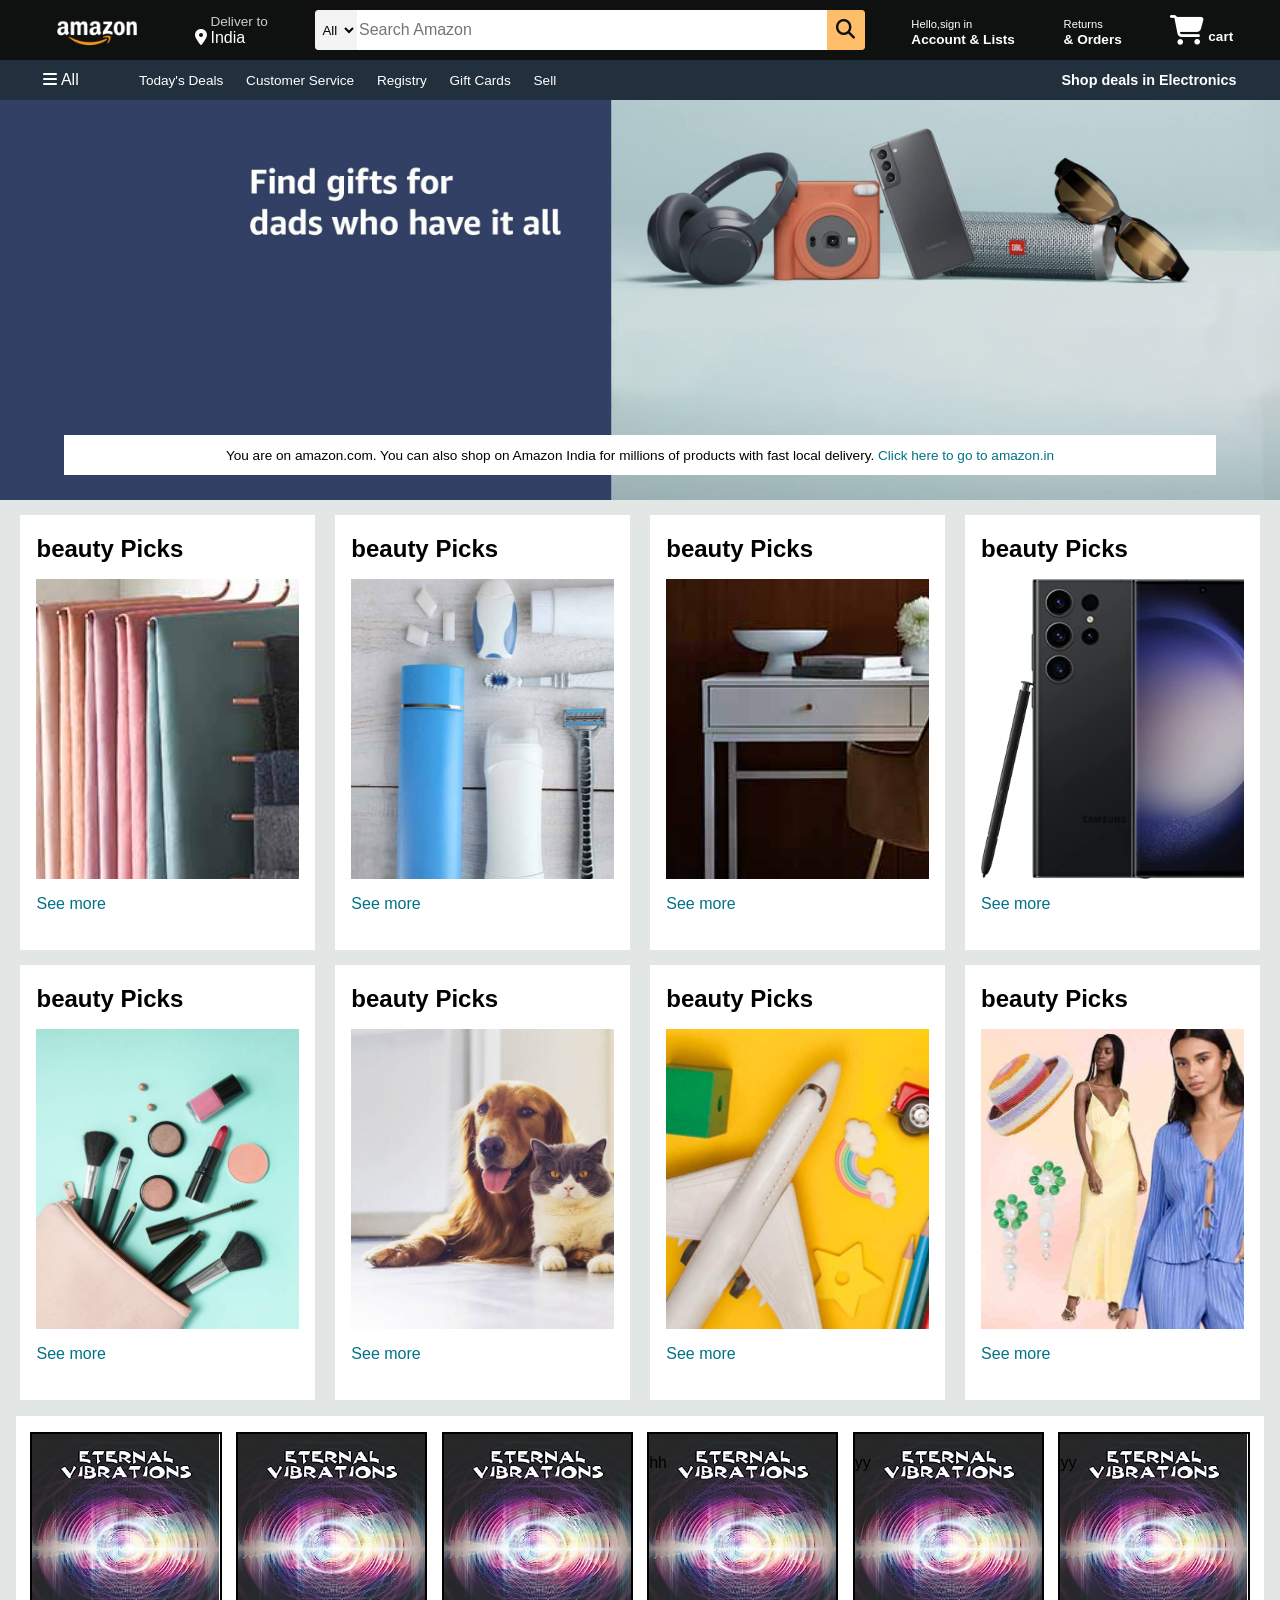
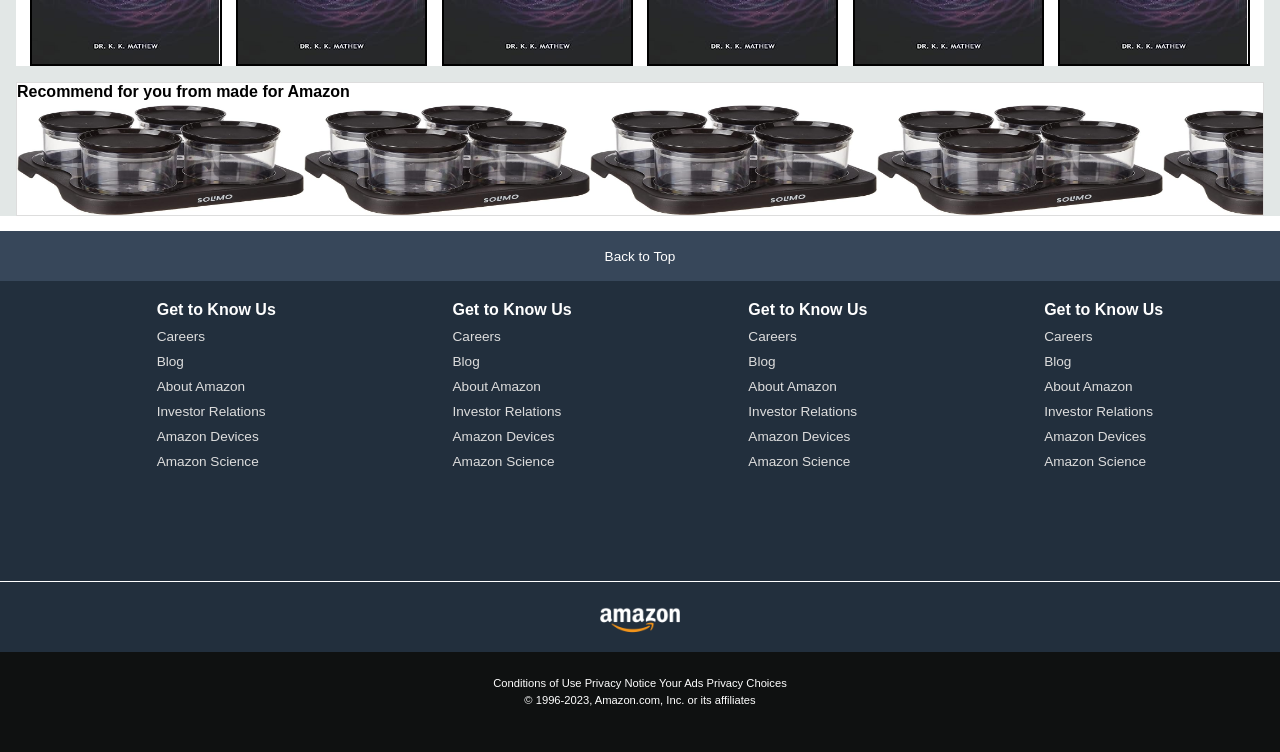
==== index.html @ 91b51f06 "added index.html" ====
<!DOCTYPE html>
<html>

<head>
  <meta charset="UTF-8">
  <meta name="viewport" content="width=device-width, initial-scale=1">
  <title>Amazon</title>
 <link rel="stylesheet" href="https://cdnjs.cloudflare.com/ajax/libs/font-awesome/6.4.0/css/all.min.css" integrity="sha512-iecdLmaskl7CVkqkXNQ/ZH/XLlvWZOJyj7Yy7tcenmpD1ypASozpmT/E0iPtmFIB46ZmdtAc9eNBvH0H/ZpiBw==" crossorigin="anonymous" referrerpolicy="no-referrer" /> 
 <link rel="apple-touch-icon" sizes="180x180" href="favicon.png">
<link rel="icon" type="image/png" sizes="32x32" href="favicon-32x32.png">
<link rel="icon" type="image/png" sizes="16x16" href="favicon-16x16.png">
<link rel="manifest" href="/site.webmanifest">
  <link rel="stylesheet" href="homepage.css">
</head>

<body>
  <header>
    <div class="navbar">
      <div class="nav-logo border">
        <div class="logo">
        </div>
      </div>
      <div class="nav-address border">
        <p class="add-first">Deliver to</p>
        <div class="add-icon">
          
        <i class="fa-solid fa-location-dot"></i>
        <p class="add-second">
          India
        </p>
        </div>
        
       
      </div>
     <div class="nav-search">
       <select class="search-select">
         <option>All</option>
       </select>
       
       <input placeholder="Search Amazon" class="search-input">
       <div class="search-icon">
         <i class="fa-solid fa-magnifying-glass"></i>
         
       </div>
       
       
     </div>
     <div class="nav-signin border">
       <p><span>Hello,sign in</span></p>
       <p class="nav-second">Account & Lists</p>
       
     </div>
      <div class="nav-signin border">
       <p><span>Returns</span></p>
       <p class="nav-second">& Orders</p>
       
     </div>
     <div class="nav-cart border">
       
       <i class="fa-solid fa-cart-shopping"></i>
       cart
     </div>
      
  
    </div>
    <div class="panel">
      <div class="panel-all border">
        <i class="fa-solid fa-bars"></i>
      All
        
      </div>
      <div class="panel-ops" >
        <p class="border">Today's Deals</p>
        <p class="border">Customer Service</p>
        <p class="border">Registry</p>
        <p class="border">Gift Cards</p>
        <p class="border">Sell</p>
        
      </div>
      <div class="panel-deals border">
        Shop deals in Electronics
        
      </div>
      
    </div>
     </header>
     <div class="hero-section">
       <div class="hero-msg">
         <p>You are on amazon.com. You can also shop on Amazon India for millions of products with fast local delivery. <a>Click here to go to amazon.in</a></p>
         
       </div>
       
     </div>
     <div class="shop-section">
       <div class="box">
         <div class="box-contain">
         <h2>beauty Picks</h2>
           <div class="box-img" style="background-image: url('box1_image.jpg')">
             </div>
             <p>See more</p>
           </div>
           </div>
         
      
       <div class="box"> <div class="box-contain">
         <h2>beauty Picks</h2>
           <div class="box-img" style="background-image: url('box2_image.jpg')">
             </div>
             <p>See more</p>
           </div> </div>
       <div class="box"> <div class="box-contain">
         <h2>beauty Picks</h2>
           <div class="box-img" style="background-image: url('box3_image.jpg')">
             </div>
             <p>See more</p>
           </div> </div>
       <div class="box"> <div class="box-contain">
         <h2>beauty Picks</h2>
           <div class="box-img" style="background-image: url('box4_image.jpg')">
             </div>
             <p>See more</p>
           </div></div>
               <div class="box">
         <div class="box-contain">
         <h2>beauty Picks</h2>
           <div class="box-img" style="background-image: url('box5_image.jpg')">
             </div>
             <p>See more</p>
           </div>
           </div>
         
      
       <div class="box"> <div class="box-contain">
         <h2>beauty Picks</h2>
           <div class="box-img" style="background-image: url('box6_image.jpg')">
             </div>
             <p>See more</p>
           </div> </div>
       <div class="box"> <div class="box-contain">
         <h2>beauty Picks</h2>
           <div class="box-img" style="background-image: url('box7_image.jpg')">
             </div>
             <p>See more</p>
           </div> </div>
       <div class="box"> <div class="box-contain">
         <h2>beauty Picks</h2>
           <div class="box-img" style="background-image: url('box8_image.jpg')">
             </div>
             <p>See more</p>
           </div></div>
         <div class="books">
           <div class="box-book"style="background-image: url('61HpJZi4uOL._AC_SY400_.jpg');">
             
           </div>
         <div class="box-book" style="background-image: url('61HpJZi4uOL._AC_SY400_.jpg');">
             
           </div>
           <div class="box-book"style="background-image: url('61HpJZi4uOL._AC_SY400_.jpg');">

           </div>
           <div class="box-book"style="background-image: url('61HpJZi4uOL._AC_SY400_.jpg');">
             hh
           </div>
           <div class="box-book"style="background-image: url('61HpJZi4uOL._AC_SY400_.jpg');">
             yy
           </div>
           <div class="box-book"style="background-image: url('61HpJZi4uOL._AC_SY400_.jpg');">
             yy
           </div>
          
           
         </div>
            <div class="glossary-box">
   <b>Recommend for you from made for Amazon</b><br>
 
  <div class="glossary-content">
    
  <div class="glossary-bx" style="background-image: url('71MJst1z3ZL._AC_SY400_.jpg');">
    
  </div>  <div class="glossary-bx"style="background-image: url('71MJst1z3ZL._AC_SY400_.jpg');">
    
  </div>  <div class="glossary-bx"style="background-image: url('71MJst1z3ZL._AC_SY400_.jpg');">
    
  </div>  <div class="glossary-bx"style="background-image: url('71MJst1z3ZL._AC_SY400_.jpg');">
  </div>  <div class="glossary-bx"style="background-image: url('71MJst1z3ZL._AC_SY400_.jpg');">
   
  </div>  <div class="glossary-bx"style="background-image: url('71MJst1z3ZL._AC_SY400_.jpg');">
    
  </div>
   <div class="glossary-bx"style="background-image: url('71MJst1z3ZL._AC_SY400_.jpg');">
    
  </div>
  </div>
  </div>
     </div>
     
   <footer>
     <div class="foot-panel1">
       Back to Top
       
     </div>
     <div class="foot-panel2">
       <ul>
         <p>Get to Know Us </p>
         <a href="Careers">Careers</a>
         <a href="Blog">Blog</a>
         <a href="About Amazon">About Amazon</a>
         <a href="Investor Relations">Investor Relations</a>
         <a href="AmazonDevices">Amazon Devices</a>
         <a href="Amazon Science">Amazon Science</a>
       </ul>
         <ul>
         <p>Get to Know Us </p>
         <a href="Careers">Careers</a>
         <a href="Blog">Blog</a>
         <a href="About Amazon">About Amazon</a>
         <a href="Investor Relations">Investor Relations</a>
         <a href="AmazonDevices">Amazon Devices</a>
         <a href="Amazon Science">Amazon Science</a>
       </ul>
         <ul>
         <p>Get to Know Us </p>
         <a href="Careers">Careers</a>
         <a href="Blog">Blog</a>
         <a href="About Amazon">About Amazon</a>
         <a href="Investor Relations">Investor Relations</a>
         <a href="AmazonDevices">Amazon Devices</a>
         <a href="Amazon Science">Amazon Science</a>
       </ul>
         <ul>
         <p>Get to Know Us </p>
         <a href="Careers">Careers</a>
         <a href="Blog">Blog</a>
         <a href="About Amazon">About Amazon</a>
         <a href="Investor Relations">Investor Relations</a>
         <a href="AmazonDevices">Amazon Devices</a>
         <a href="#">Amazon Science</a>
       </ul>
     </div>
     <div class="foot-panel3">
       
       <div class="logo">
         
       </div>
       
     </div>
     <div class="foot-panel4">
       <div class="pages">
         <a>Conditions of Use</a>
         <a>Privacy Notice </a>
         <a>Your Ads Privacy Choices</a>
       </div>
       <div class="copyright">
         © 1996-2023, Amazon.com, Inc. or its affiliates
       </div>
       
     </div>
   </footer>

</body>
<script>
  console.log("Tushar");
</script>

</html>
---- homepage.css ----
*{font-family: Arial, Helvetica, sans-serif;
  margin: 0;
  border: border-box;
}
.navbar{
  height: 60px;
  display: flex;
  background-color: #0f1111;
color: white;
align-items: center ;
justify-content: space-evenly;
}
.nav-logo{
  height: 50px;
  width: 100px;
}
.logo{
  background-image:url("amazon_logo.png");
  background-size: cover;
  height: 50px;
  width: 100%;
}
.border{
  border: 2px solid transparent;
  
}
.border:hover{
  border: 1.5px solid white;
}

/** BOX2**/
.add-first{
  color: #cccccc;
  font-size: 0.85rem;
  margin-left: 15px;
}
.add-second{
  font-size: 1rem;
  margin-left: 3px;
}
.add-icon{
  display: flex;
}
/** BOX3 **/
.nav-search{
  display: flex;
  justify-content: space-evenly;
  background-color: hotpink;
  width: 550px;
  height: 40px;
  border-radius: 4px;
}
.search-select{
  background-color: #f3f3f3;
  width: 50px;
  text-align: center ;
  border-top-left-radius:4px;
  border-bottom-left-radius:4px;
  border: none;
}
.search-input{
  width:100%;
  font-size: 1rem;
  border: none;
}
.search-icon{
  font-size: 1.2rem;
  width: 45px;
  background-color:#febd68;
  display: flex;
  justify-content:center;
  align-items: center;
  border-top-right-radius: 4px;
  border-bottom-right-radius: 4px;
  color: #0f1111;
}
.nav-search:hover{
  border: 2px solid orange;
}
/** Box4 **/
span{
  font-size: 0.7rem;
}
.nav-second{
  font-size: 0.85rem;
  font-weight: 700;
}

/** BOX6**/
.nav-cart i{
  font-size: 30px;
  
}
.nav-cart {
  font-size: 0.85rem;
  font-weight: 700;
}
/** PANEL**/
.panel{
  height: 40px;
  display: flex;
  background-color: #222f3d;
  color: white;
  justify-content: space-evenly;
  align-items: center ;
}
.panel-ops p{
  display: inline;
  margin-left: 15px;
}
.panel-ops{

  width: 70%;
  font-size: 0.85rem;
  
 
}
.panel-deals{
  font-size: 0.9rem;
  font-weight: 700;
}
/** HERO SECTION**/
.hero-section{
  background-image: url("hero_image (1).jpg");
  height: 400px;
  background-size: cover;
  display: flex;
  justify-content: center ;
   align-items: flex-end;
}
.hero-msg{
  background-color: white;
  color: black;
  height: 40px;
  display: flex;
  align-items: center;
  justify-content: center ;
  font-size: 0.85rem;
  width: 90%;
  margin-bottom: 25px;
}
.hero-msg a{
  color: #007185;
}

/** SHOP SECTION**/
.shop-section{
  display: flex;
  justify-content: space-evenly;
  background-color:#e2e7e6;
  flex-wrap: wrap;
  
}
.box{
 /* border: 2px solid black;*/
  height: 400px;
  width: 23%;
  background-color: white;
  padding: 20px 0px 15px;
  margin-top: 15px;
}
.box-img{
  height: 300px;
  background-size: cover;
  margin-top: 1rem;
  margin-bottom: 1rem;
}
.box-contain{
  margin-left: 1rem;
  margin-right: 1rem;
}
.box-contain p{
  color: #007185;
}
/** Books**/
.books{
  height: 250px;
  width: 100%;
  display: flex;
  justify-content: space-evenly;
  background-color: white;
  margin-left: 1rem;
  margin-right: 1rem;
  margin-top: 1rem;
}
.box-book{
  width: 15%;
  border: 2px solid black;
  background-size: 100% 100%;
  background-repeat: no-repeat;
  padding: 20px 0px 15px;
 margin-top: 1rem;
}
/**GLOSSARY **/
  .glossary-box{
    max-height: 150px;
      border: 1px solid #ddd;
      width: 100%;
      background-color: white;
      margin-left: 1rem;
  margin-right: 1rem;
  margin-top: 1rem;
  }
    .glossary-content{
      display: flex ;
      overflow-x:auto;
      
    }
    .glossary-content::-webkit-scrollbar{
      width: 0;
    }
     .glossary-bx{
      height: 110px;
      min-width:23%;
      margin-top: 4px;
      background-size: 100% 100%;
  background-repeat: no-repeat;
      text-align: center ;
      background-color: white;
    }

/** FOOTER**/
footer{
  margin-top: 15px;
}
.foot-panel1{
  height: 50px;
  background-color: #37475a;
  color: white;
  font-size: 0.85rem;
  display: flex;
  justify-content: center ;
  align-items: center;
  
}
.foot-panel2{
  background-color:#222f3d;
  color: white;
  height: 300px;
  display: flex;
  justify-content: space-evenly;
  
}
ul{
  margin: 20px;
}
ul p{
  font-weight: 700;
}
.foot-panel2 a{
  color:#dddddd;
  text-decoration: none;
  display: block;
  font-size: 0.85rem;
  margin-top: 10px;
}
.foot-panel3{
  background-color:#222f3d;
  color: white ;
  border-top:0.5px solid white;
  height: 70px;
  display:flex;
  justify-content: center ;
  align-items: center ;
}
.logo{
  background-image:url("amazon_logo.png");
  background-size: cover;
  height: 50px;
  width: 100px;
}
.foot-panel4{
  background-color: #0f1111;
  color: white ;
/*  display: flex;
  justify-content: center ;
  align-items: center ;*/
  height: 100px;
  font-size: 0.7rem;
  text-align: center ;

  
}
.pages{
  padding-top:25px;
}
.copyright{
 padding-top: 5px;
}
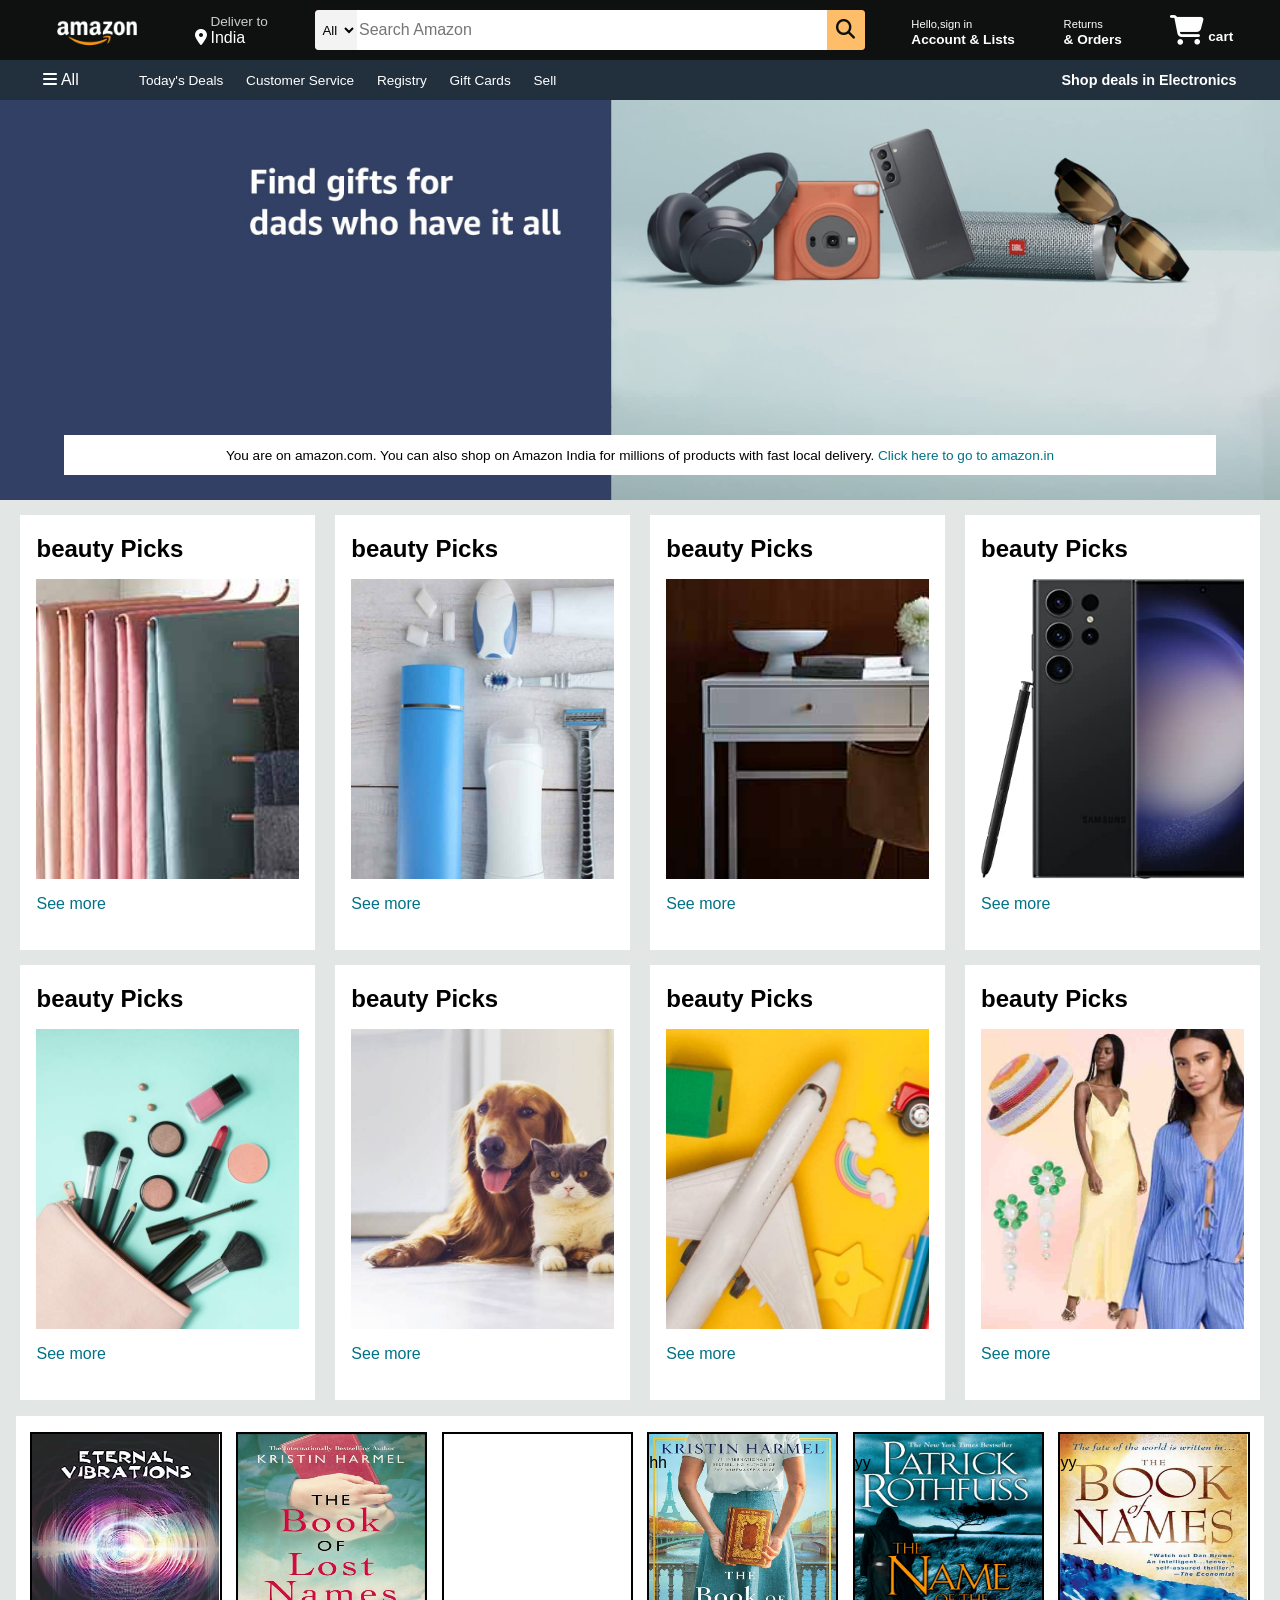
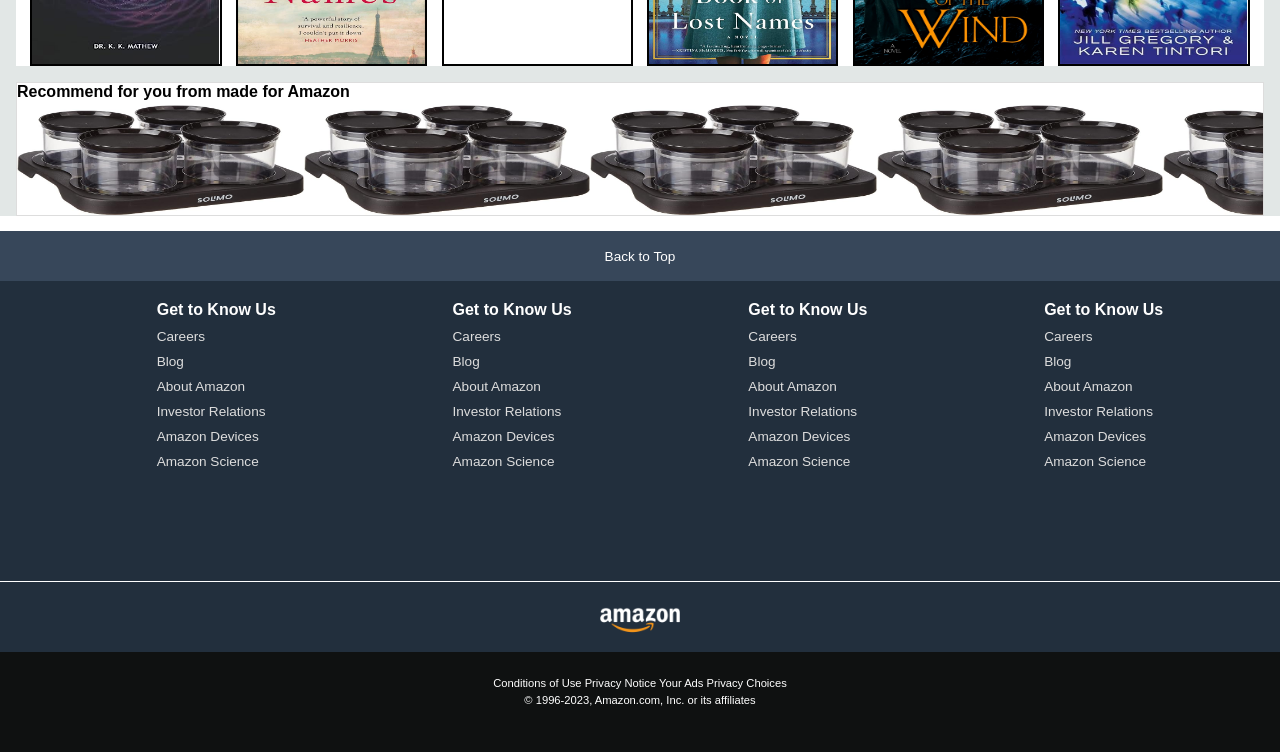
==== commit 093b487c: "Update book cover images in index.html" ====
--- a/index.html
+++ b/index.html
@@ -152,19 +152,19 @@
            <div class="box-book"style="background-image: url('61HpJZi4uOL._AC_SY400_.jpg');">
              
            </div>
-         <div class="box-book" style="background-image: url('61HpJZi4uOL._AC_SY400_.jpg');">
+         <div class="box-book" style="background-image: url('71L9dmsWQmL._UF1000,1000_QL80_.jpg');">
              
            </div>
-           <div class="box-book"style="background-image: url('61HpJZi4uOL._AC_SY400_.jpg');">
-
-           </div>
-           <div class="box-book"style="background-image: url('61HpJZi4uOL._AC_SY400_.jpg');">
+           <div class="box-book"style="background-image: url('images.jpg');">
+
+           </div>
+           <div class="box-book"style="background-image: url('81Aw1VcCJSL._AC_UF1000,1000_QL80_.jpg');">
              hh
            </div>
-           <div class="box-book"style="background-image: url('61HpJZi4uOL._AC_SY400_.jpg');">
+           <div class="box-book"style="background-image: url('186074.jpg');">
              yy
            </div>
-           <div class="box-book"style="background-image: url('61HpJZi4uOL._AC_SY400_.jpg');">
+           <div class="box-book"style="background-image: url('513CryDdUdL._AC_UF1000,1000_QL80_.jpg');">
              yy
            </div>
           
